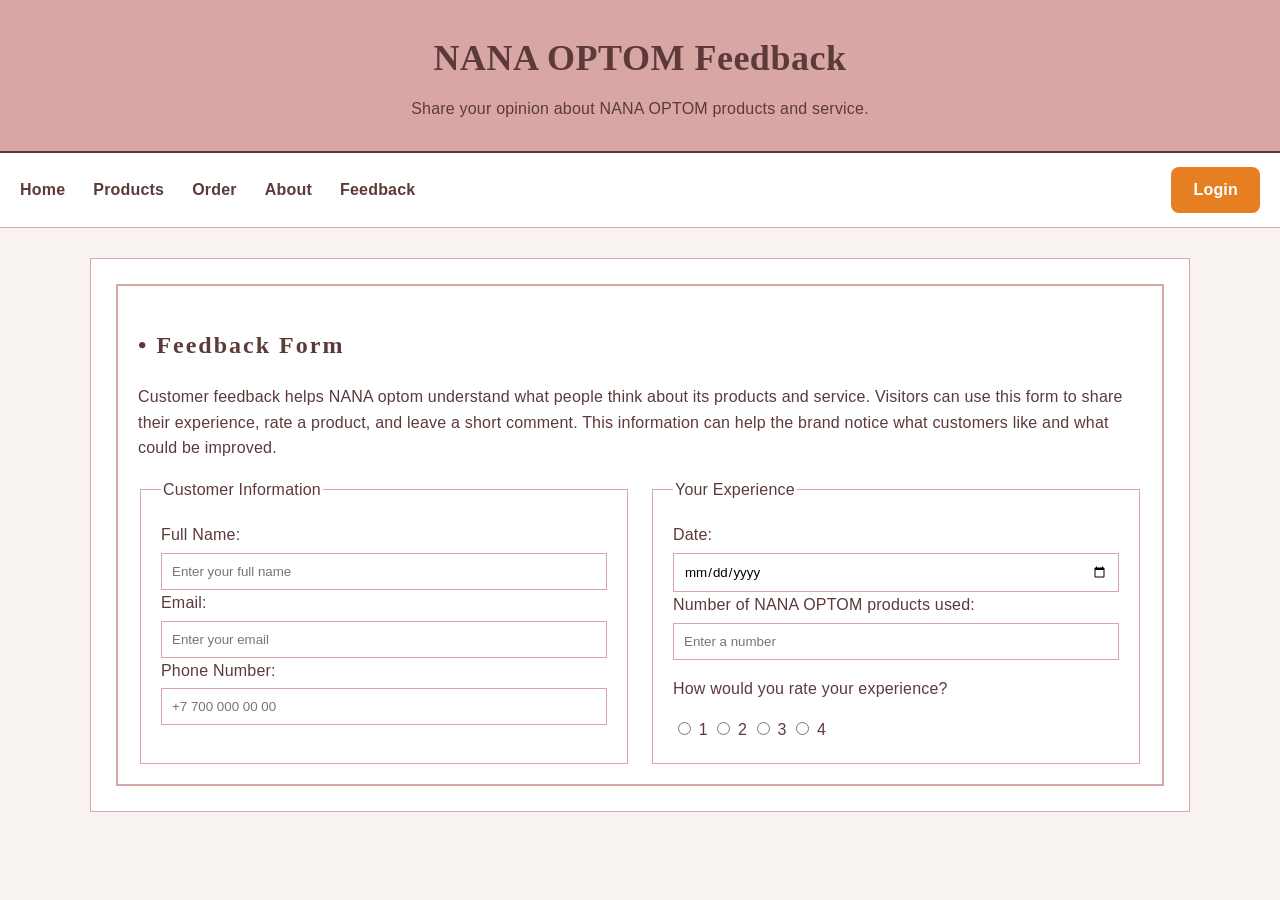
==== index.html @ 8cd92d70 "Add files via upload" ====
<!DOCTYPE html>
<!-- Author: Assiya Yesmagambet -->
<html lang="en">

<head>
    <meta charset="UTF-8">
    <meta name="description" content="Feedback page for NANA OPTOM cosmetics store">
    <meta name="author" content="Assiya Yesmagambet">
    <title>NANA OPTOM | Feedback</title>
    <link rel="stylesheet" href="css/base.css">
    <link rel="stylesheet" href="css/assiya.css">
    <!-- Write your own comment: internal style exists only to demonstrate the cascade. -->
    <style>
    .feedback-section {
        border-width: 2px;
    }
</style>
</head>

<body>

<header>
    <h1>NANA OPTOM Feedback</h1>
    <p>Share your opinion about NANA OPTOM products and service.</p>
</header>

<nav>
    <ul>
        <li><a href="index.html">Home</a></li>
        <li><a href="products.html">Products</a></li>
        <li><a href="order.html">Order</a></li>
        <li><a href="about.html">About</a></li>
        <li><a href="feedback.html">Feedback</a></li>
        <li class="login-link"><a href="login.html">Login</a></li>
    </ul>
</nav>
<!-- ID is appropriate because the feedback page main content is unique. -->
<main id="feedback-main">
    <!-- A section is used because the feedback form is a separate part of the page. -->
    <section class="feedback-section">
        <!-- Write your own comment: this inline style demonstrates an override in the cascade. -->
        <h2 style="letter-spacing: 2px;">Feedback Form</h2>
        <p>
            Customer feedback helps NANA optom understand what people think about its products and service.
            Visitors can use this form to share their experience, rate a product, and leave a short comment.
            This information can help the brand notice what customers like and what could be improved.
        </p>

        <form class="feedback-form" method="post" action="#">
            <!-- This form does not send data to a server yet because server-side handling has not been implemented. -->
            <!-- A fieldset is used to group related customer information inside the feedback form. -->
            <fieldset class="feedback-group">
                <legend>Customer Information</legend>
            

                <label for="feedback-name">Full Name:</label>
                <input type="text" id="feedback-name" name="feedback-name"
                        placeholder="Enter your full name" required>
                <br>

                <label for="feedback-email">Email:</label>
                <input type="email" id="feedback-email" name="feedback-email"
                        placeholder="Enter your email" required>
                <br>

                <label for="feedback-phone">Phone Number:</label>
                <input type="tel" id="feedback-phone" name="feedback-phone"
                        placeholder="+7 700 000 00 00">
            </fieldset>
            <fieldset class="feedback-group">
                <legend>Your Experience</legend>

                <label for="visit-date">Date:</label>
                <input type="date" id="visit-date" name="visit-date" required>
                <br>

                <label for="purchase-count">Number of NANA OPTOM products used:</label>
                <input type="number" id="purchase-count" name="purchase-count"
                        min="1" placeholder="Enter a number" required>
                <br>


                <p>How would you rate your experience?</p>

                <input type="radio" id="rating-1" name="rating" value="1" required>
                <label for="rating-1">1</label>

                <input type="radio" id="rating-2" name="rating" value="2">
                <label for="rating-2">2</label>

                <input type="radio" id="rating-3" name="rating" value="3">
                <label for="rating-3">3</label>

                <input type="radio" id="rating-4" name="rating" value="4">
                <label for="rating-4">4</label>
---- css/base.css ----
/*
NANA OPTOM COLOR PALETTE

#F8F3F0 - soft background for a clean cosmetics website.
#5C3A3A - dark color for headings and readable text.
#D9A6A6 - soft pink that matches the NANAOPTOM beauty theme.
rgb(255, 255, 255) - white for content areas.
black - used for strong text contrast.
*/

/* Universal selector matches every element.
   Border-box makes width calculations easier and predictable. */
* {
    box-sizing: border-box;
}

/* General page style */
body {
    margin: 0;
    background-color: #F8F3F0;
    color: #5C3A3A;

    font-family: Arial, Helvetica, sans-serif;
    font-size: 16px;
    font-weight: 400;
    line-height: 1.6;
    letter-spacing: 0.2px;
}

/* Shared header */
header {
    background-color: #D9A6A6;
    text-align: center;
    padding: 30px 20px;
    border-bottom: 2px solid #5C3A3A;
}

/* Second font family is used for headings */
h1,
h2,
h3 {
    font-family: Georgia, "Times New Roman", serif;
    font-weight: 600;
    letter-spacing: 0.5px;
}

header h1 {
    margin: 0;
    font-size: 36px;
}

header p {
    margin: 8px 0 0;
}

/* Navigation uses Flexbox because links are arranged in one row. */
nav {
    background-color: rgb(255, 255, 255);
    padding: 14px 20px;
    border-bottom: 1px solid #D9A6A6;
}

nav ul {
    list-style: none;
    margin: 0;
    padding: 0;

    display: flex;
    flex-direction: row;
    justify-content: center;
    align-items: center;
    gap: 28px;
}

nav a {
    color: #5C3A3A;
    text-decoration: none;
    font-weight: 600;
}

/* Pseudo-class: changes a navigation link when the mouse is over it. */
nav a:hover {
    color: black;
    text-decoration: underline;
}

/* Pseudo-class: makes keyboard focus visible. */
nav a:focus {
    outline: 2px solid #D9A6A6;
    outline-offset: 3px;
}

/* Descendant selector: matches the first list item inside navigation. */
nav li:first-child {
    font-weight: 700;
}

/* Shared main content */
main {
    width: 90%;
    max-width: 1100px;
    margin: 30px auto;
    padding: 25px;
    background-color: rgb(255, 255, 255);
    border: 1px solid #D9A6A6;
}

/* Adjacent sibling selector:
   matches a paragraph immediately after an h2. */
h2 + p {
    margin-top: 8px;
}

/* Grouping selector */
p,
li,
td,
th {
    line-height: 1.6;
}

/* Attribute selector:
   matches links that open in a new browser tab. */
a[target="_blank"] {
    font-weight: 600;
}

/* Shared image rules */
img {
    max-width: 100%;
    height: auto;
}

/* Shared footer */
footer {
    background-color: #5C3A3A;
    color: rgb(255, 255, 255);
    text-align: center;
    padding: 20px;
    margin-top: 30px;
}

footer p {
    margin: 5px 0;
}

footer a {
    color: rgb(255, 255, 255);
}

/* Pseudo-element adds a small decorative mark before h2 headings. */
h2::before {
    content: "• ";
}

/*
Margin collapse note:
Vertical margins of normal block elements can collapse.
Padding and borders on the main content help keep its spacing controlled.
*/
.login-link {
    margin-left: auto;
}

.login-link a {
    display: inline-block;
    padding: 10px 22px;
    background-color: #e67e22;
    color: white;
    border-radius: 8px;
    text-decoration: none;
}

.login-link a:hover {
    background-color: #c96816;
}
---- css/assiya.css ----
#about-main{
    max-width: 1100px;
    margin: 30px auto;
    padding: 25px;
}
.brand-story {
    padding: 20px;
    margin-bottom: 20px;
    border: 1px solid #D9A6A6;
    position: relative;
}

.brand-photo {
    padding: 15px;
    border: 1px solid #D9A6A6;
}

.order-steps-section {
    padding: 20px;
}

.symbol-section {
    padding: 20px;
}


.facts-section {
    padding: 20px;
}
.photo-gallery{
    display: grid;
    grid-template-columns: repeat(2, minmax(200px, 1fr));
    gap: 20px;
    justify-items: center;
}
#countries ol{
    display: flex;
    flex-direction: row;
    flex-wrap: wrap;
    gap: 10px;
}
#countries li{
    flex: 1 1 180px;
    padding: 8px;
}
#feedback-main{
    max-width: 1100px;
    margin: 30px auto;
    padding: 25px;
}
.feedback-section{
    padding: 20px;
    border: 1px solid #D9A6A6;
}
.feedback-form{
    display: grid;
    grid-template-columns: repeat(2, minmax(250px, 1fr));
    gap: 20px;
}
.feedback-group{
    padding: 20px;
    border: 1px solid #D9A6A6;
}
.feedback-group:nth-child(3){
    grid-column: 1 / -1;
}
.feedback-button{
    padding: 10px 20px;
    border: 1px solid #5C3A3A;
    cursor: pointer;
}
.feedback-group input[type="text"],
.feedback-group input[type="email"],
.feedback-group input[type="tel"],
.feedback-group input[type="date"],
.feedback-group input[type="number"],
.feedback-group select,
.feedback-group textarea{
    width: 100%;
    padding: 10px;
    margin-top: 5px;
    border: 1px solid #D9A6A6;
    font-family: Arial, Helvetica, sans-serif;
}
.feedback-group textarea{
    min-height: 100px;
}
.feedback-group input:focus,
.feedback-group select:focus,
.feedback-group textarea:focus{
    outline: 2px solid #D9A6A6;
    outline-offset: 2px;
}
.feedback-button:hover{
    background-color: #5C3A3A;
    color: rgb(255, 255, 255);
}
.brand-year{
    position: absolute;
    top: 10px;
    right: 10px;
    padding: 5px 10px;
}
.quick-links{
    position: fixed;
    bottom: 20px;
    right: 20px;
    padding: 10px;
    background-color: rgb(255, 255, 255);
    border: 1px solid #D9A6A6;
}
.brand-photo img{
    float: left;
    margin-right: 15px;
    margin-bottom: 10px;
}
.brand-photo figcaption{
    clear: both;
}
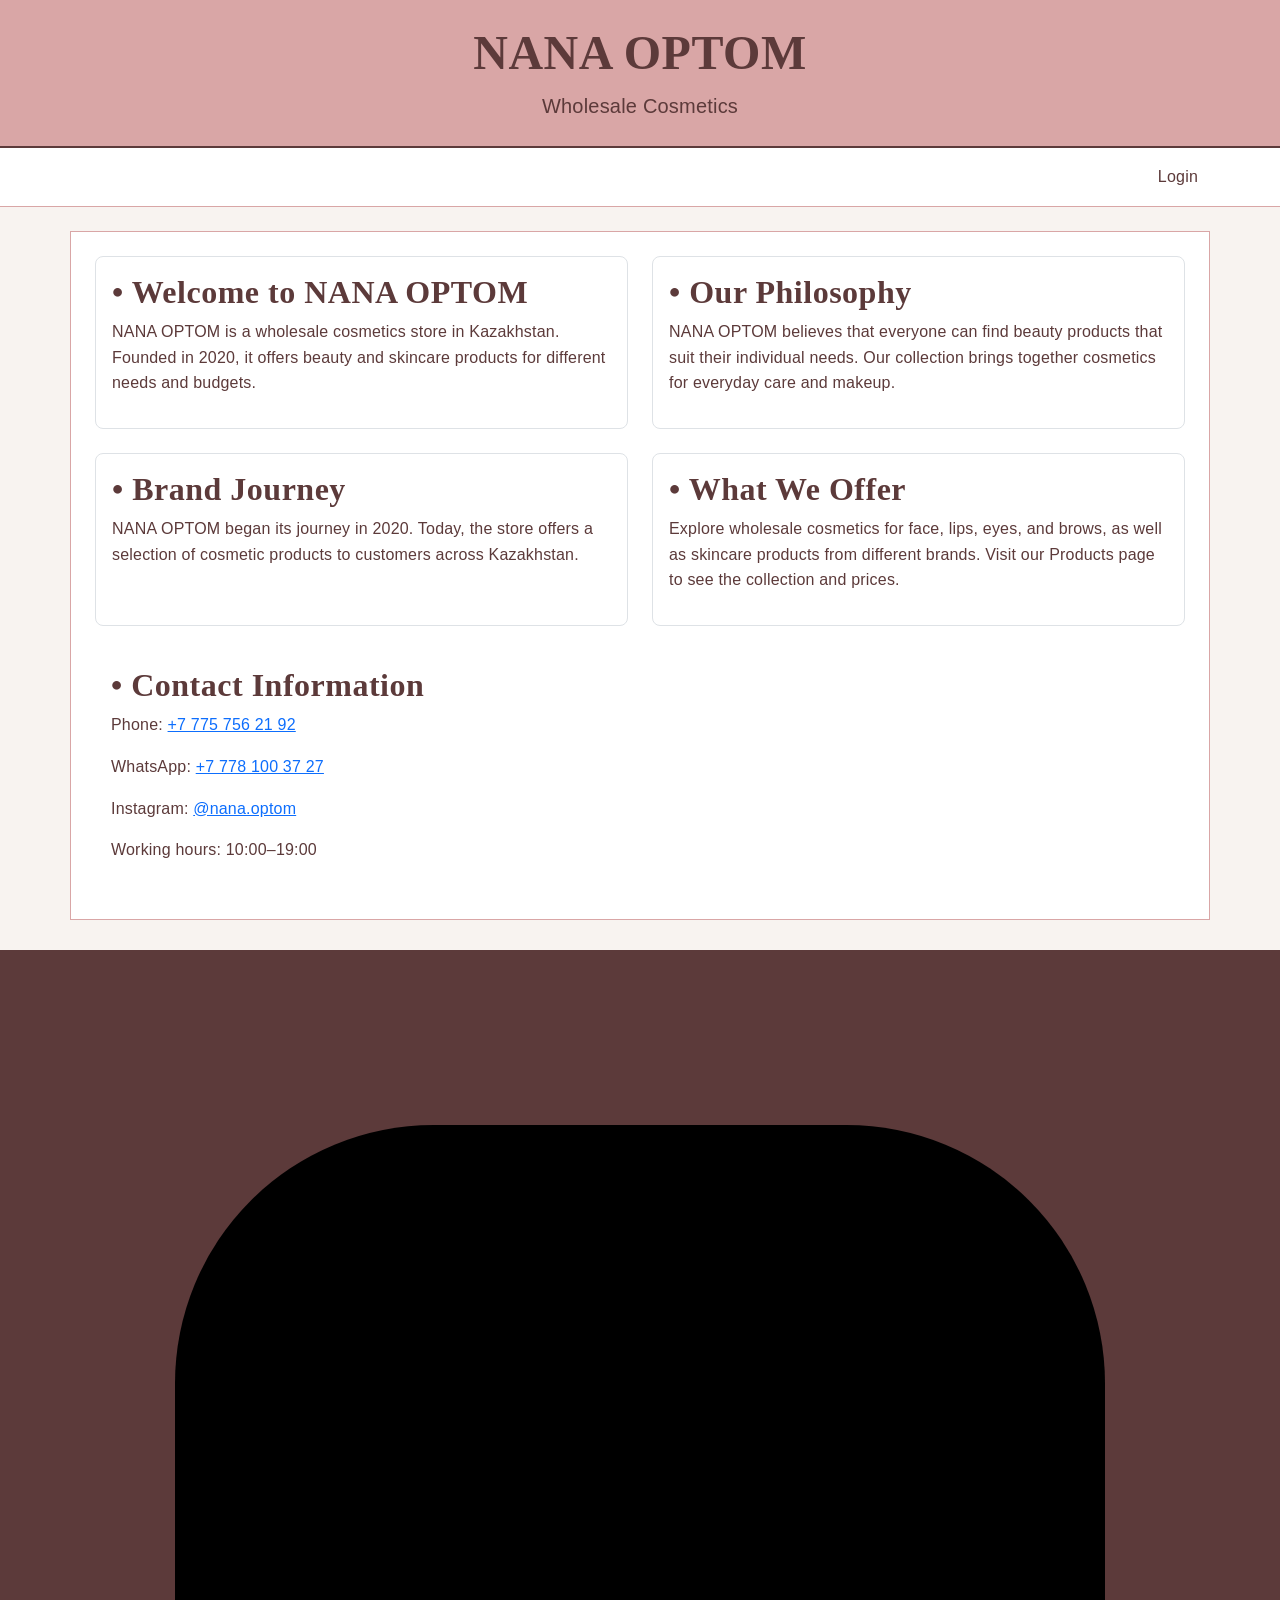
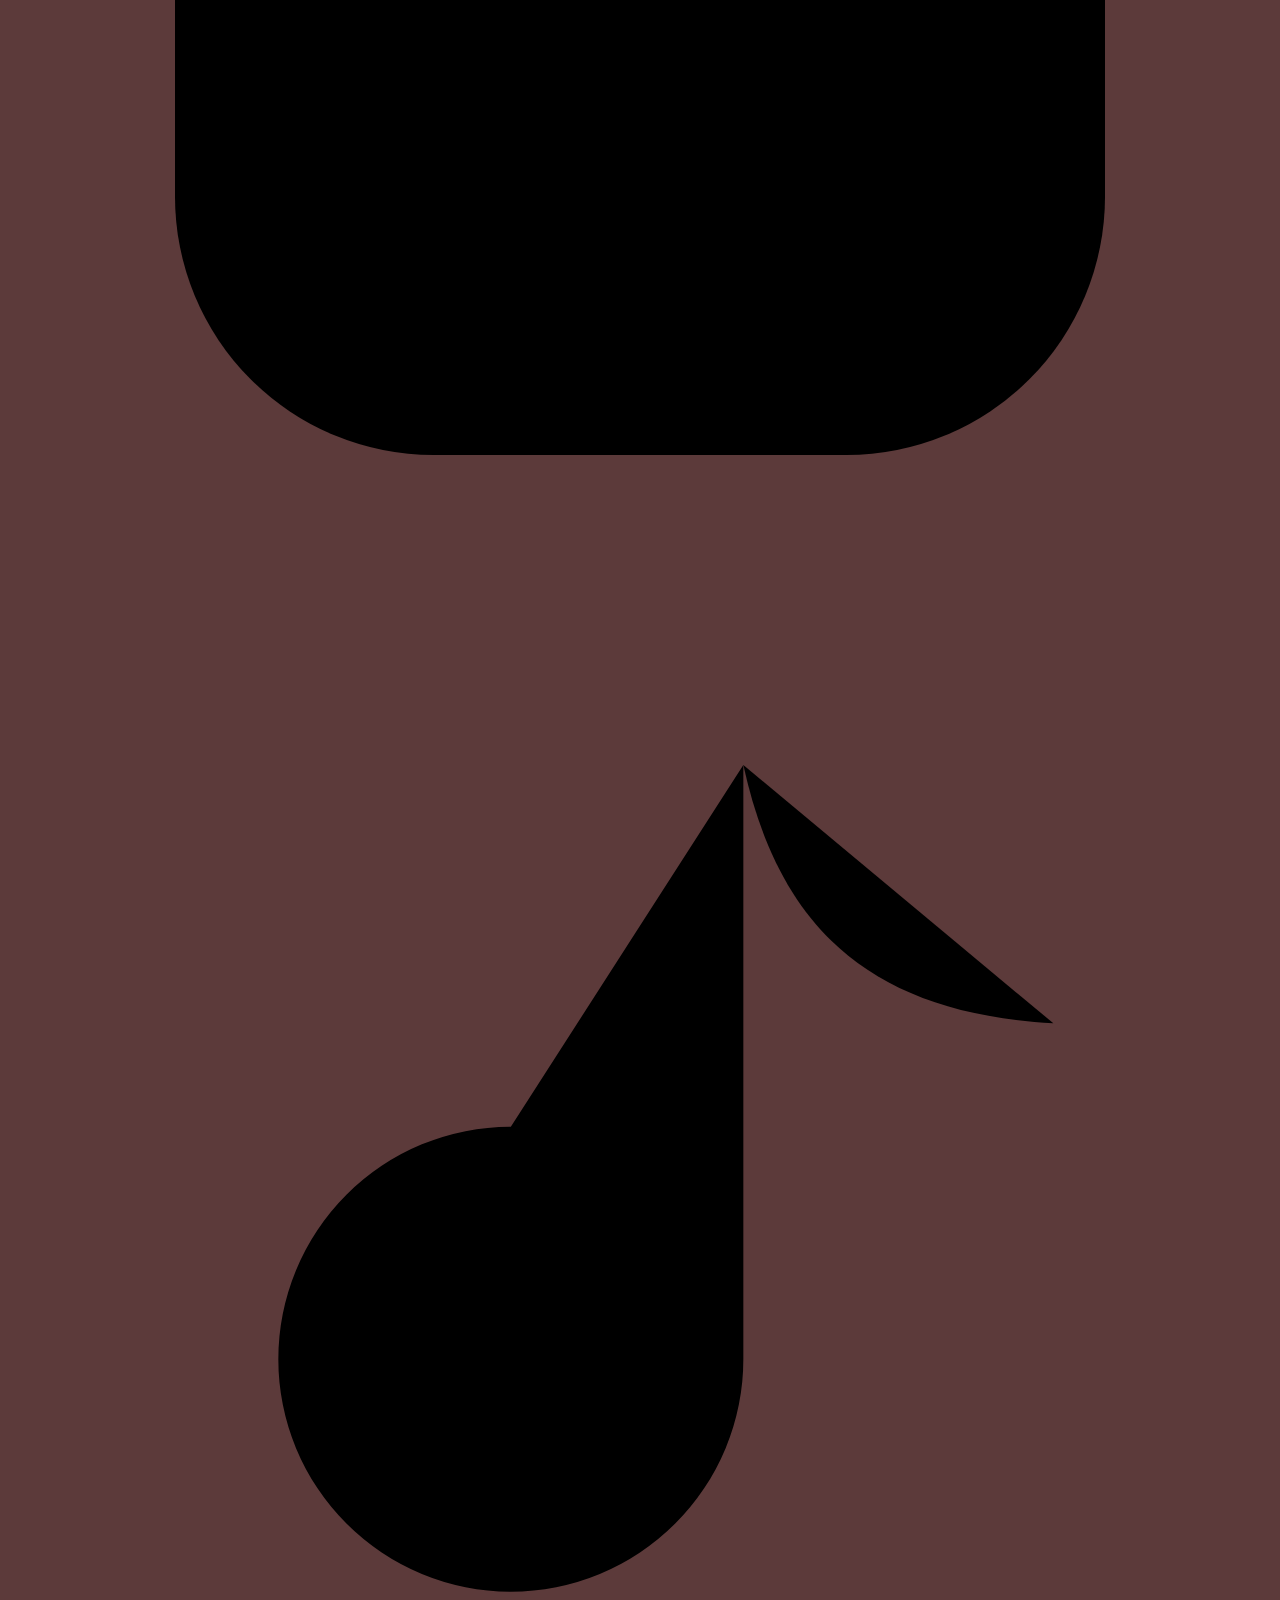
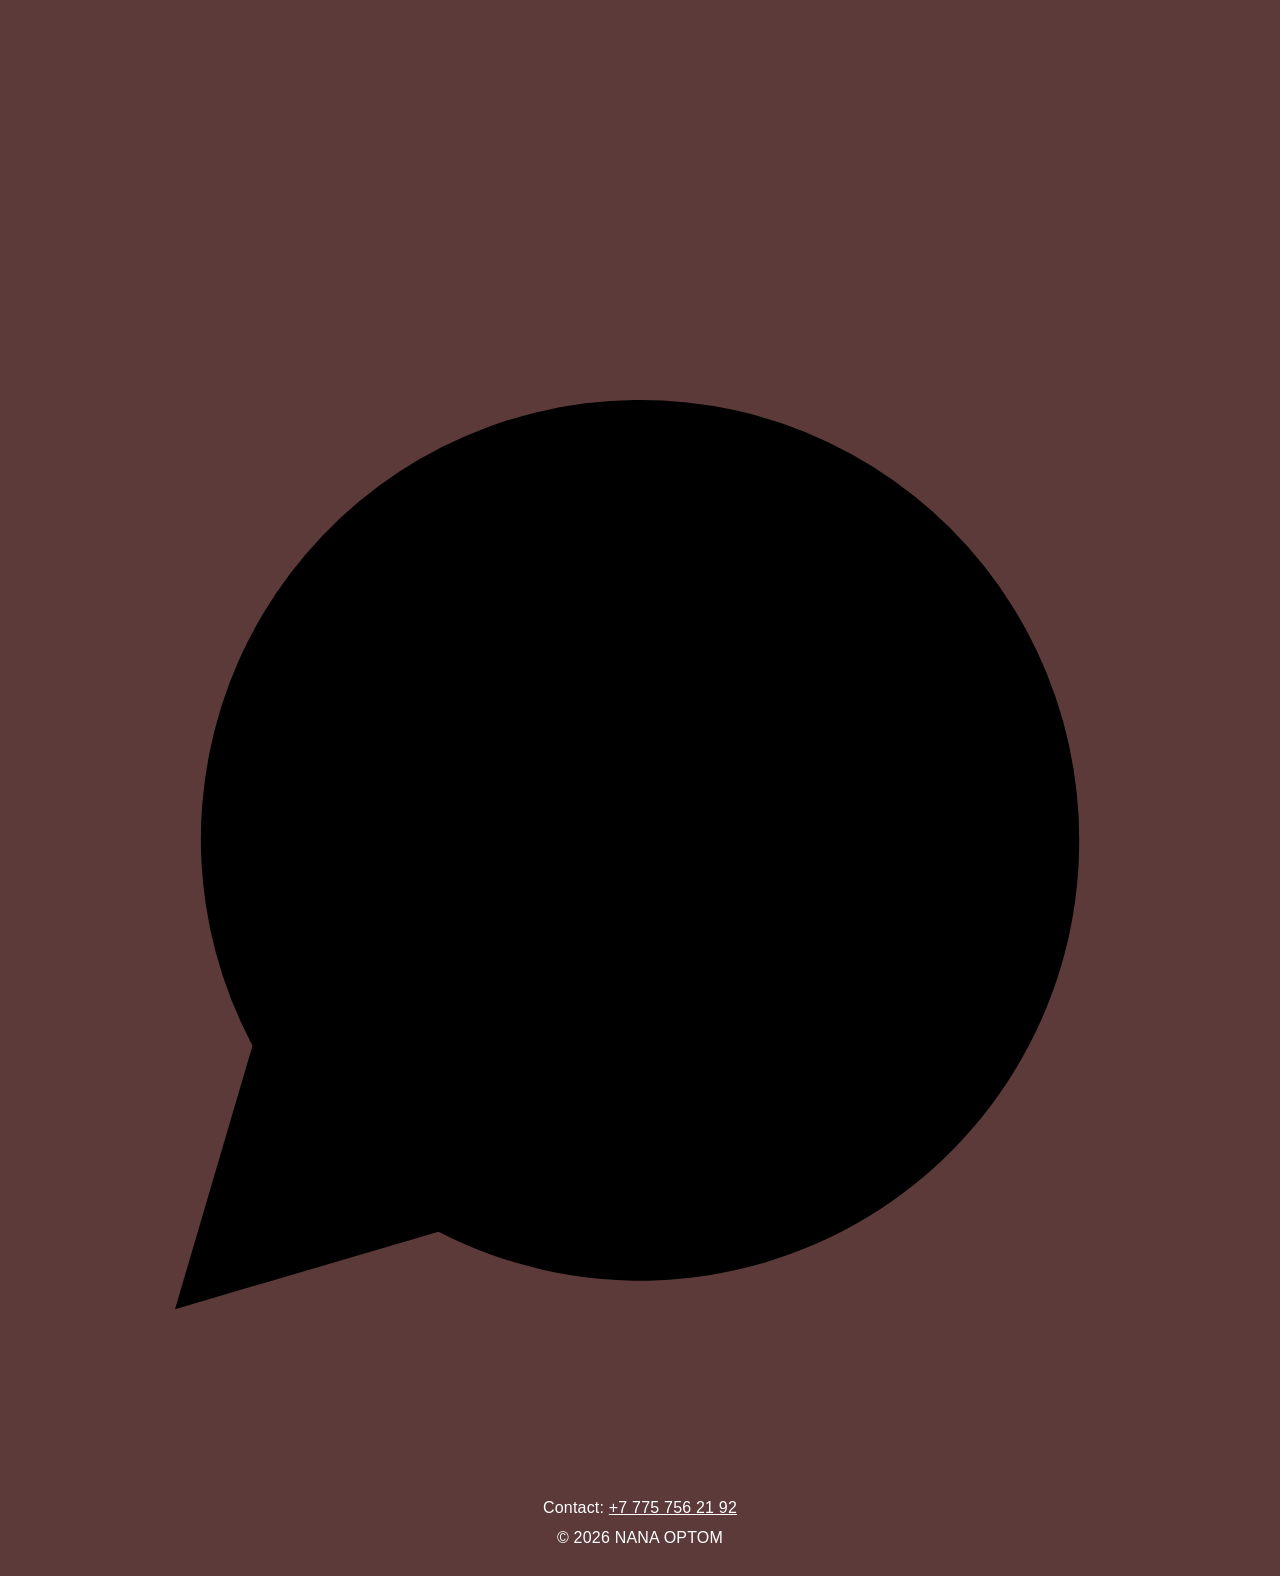
==== commit 27b75a17: "Update HTML for Assignment 3" ====
--- a/index.html
+++ b/index.html
@@ -1,95 +1,185 @@
+
 <!DOCTYPE html>
-<!-- Author: Assiya Yesmagambet -->
+<!-- Authors: Aida Khalila and Assiya Yesmagambet -->
 <html lang="en">
 
 <head>
     <meta charset="UTF-8">
-    <meta name="description" content="Feedback page for NANA OPTOM cosmetics store">
-    <meta name="author" content="Assiya Yesmagambet">
-    <title>NANA OPTOM | Feedback</title>
+    <meta name="viewport" content="width=device-width, initial-scale=1.0">
+    <meta name="description" content="NANA OPTOM wholesale cosmetics store">
+    <meta name="author" content="Aida Khalila and Assiya Yesmagambet">
+    <title>NANA OPTOM | Home</title>
+
+    <!-- Bootstrap 5.3.3 -->
+    <link href="https://cdn.jsdelivr.net/npm/bootstrap@5.3.3/dist/css/bootstrap.min.css" rel="stylesheet">
+
+    <!-- Custom CSS -->
     <link rel="stylesheet" href="css/base.css">
-    <link rel="stylesheet" href="css/assiya.css">
-    <!-- Write your own comment: internal style exists only to demonstrate the cascade. -->
-    <style>
-    .feedback-section {
-        border-width: 2px;
-    }
-</style>
 </head>
 
 <body>
 
-<header>
-    <h1>NANA OPTOM Feedback</h1>
-    <p>Share your opinion about NANA OPTOM products and service.</p>
+<header class="text-center py-4 px-3">
+    <h1 class="display-5 fw-bold">NANA OPTOM</h1>
+    <p class="lead mb-0">Wholesale Cosmetics</p>
 </header>
 
-<nav>
-    <ul>
-        <li><a href="index.html">Home</a></li>
-        <li><a href="products.html">Products</a></li>
-        <li><a href="order.html">Order</a></li>
-        <li><a href="about.html">About</a></li>
-        <li><a href="feedback.html">Feedback</a></li>
-        <li class="login-link"><a href="login.html">Login</a></li>
-    </ul>
+<!-- Bootstrap responsive navigation -->
+<nav class="navbar navbar-expand-lg navbar-dark">
+    <div class="container">
+
+        <a class="navbar-brand fw-bold" href="index.html">
+            NANA OPTOM
+        </a>
+
+        <button class="navbar-toggler"
+                type="button"
+                data-bs-toggle="collapse"
+                data-bs-target="#mainNavbar"
+                aria-controls="mainNavbar"
+                aria-expanded="false"
+                aria-label="Toggle navigation">
+            <span class="navbar-toggler-icon"></span>
+        </button>
+
+        <div class="collapse navbar-collapse" id="mainNavbar">
+            <ul class="navbar-nav ms-auto align-items-lg-center gap-lg-3">
+
+                <li class="nav-item">
+                    <a class="nav-link active" aria-current="page" href="index.html">Home</a>
+                </li>
+
+                <li class="nav-item">
+                    <a class="nav-link" href="products.html">Products</a>
+                </li>
+
+                <li class="nav-item">
+                    <a class="nav-link" href="order.html">Order</a>
+                </li>
+
+                <li class="nav-item">
+                    <a class="nav-link" href="about.html">About</a>
+                </li>
+
+                <li class="nav-item">
+                    <a class="nav-link" href="feedback.html">Feedback</a>
+                </li>
+
+            </ul>
+        </div>
+
+        <!-- Login remains visible outside the collapsed menu -->
+        <a class="nav-link login-link ms-3" href="login.html">Login</a>
+
+    </div>
 </nav>
-<!-- ID is appropriate because the feedback page main content is unique. -->
-<main id="feedback-main">
-    <!-- A section is used because the feedback form is a separate part of the page. -->
-    <section class="feedback-section">
-        <!-- Write your own comment: this inline style demonstrates an override in the cascade. -->
-        <h2 style="letter-spacing: 2px;">Feedback Form</h2>
-        <p>
-            Customer feedback helps NANA optom understand what people think about its products and service.
-            Visitors can use this form to share their experience, rate a product, and leave a short comment.
-            This information can help the brand notice what customers like and what could be improved.
-        </p>
 
-        <form class="feedback-form" method="post" action="#">
-            <!-- This form does not send data to a server yet because server-side handling has not been implemented. -->
-            <!-- A fieldset is used to group related customer information inside the feedback form. -->
-            <fieldset class="feedback-group">
-                <legend>Customer Information</legend>
-            
+<!-- Bootstrap container keeps content centered -->
+<main class="container my-4 p-4">
 
-                <label for="feedback-name">Full Name:</label>
-                <input type="text" id="feedback-name" name="feedback-name"
-                        placeholder="Enter your full name" required>
-                <br>
+    <!-- Bootstrap Grid: two columns on tablets and desktops -->
+    <div class="row g-4">
 
-                <label for="feedback-email">Email:</label>
-                <input type="email" id="feedback-email" name="feedback-email"
-                        placeholder="Enter your email" required>
-                <br>
+        <div class="col-12 col-md-6">
+            <section class="h-100 p-3 border rounded-3">
+                <h2>Welcome to NANA OPTOM</h2>
+                <p>
+                    NANA OPTOM is a wholesale cosmetics store in Kazakhstan.
+                    Founded in 2020, it offers beauty and skincare products
+                    for different needs and budgets.
+                </p>
+            </section>
+        </div>
 
-                <label for="feedback-phone">Phone Number:</label>
-                <input type="tel" id="feedback-phone" name="feedback-phone"
-                        placeholder="+7 700 000 00 00">
-            </fieldset>
-            <fieldset class="feedback-group">
-                <legend>Your Experience</legend>
+        <div class="col-12 col-md-6">
+            <section class="h-100 p-3 border rounded-3">
+                <h2>Our Philosophy</h2>
+                <p>
+                    NANA OPTOM believes that everyone can find beauty products
+                    that suit their individual needs. Our collection brings
+                    together cosmetics for everyday care and makeup.
+                </p>
+            </section>
+        </div>
 
-                <label for="visit-date">Date:</label>
-                <input type="date" id="visit-date" name="visit-date" required>
-                <br>
+        <div class="col-12 col-md-6">
+            <section class="h-100 p-3 border rounded-3">
+                <h2>Brand Journey</h2>
+                <p>
+                    NANA OPTOM began its journey in 2020.
+                    Today, the store offers a selection of cosmetic products
+                    to customers across Kazakhstan.
+                </p>
+            </section>
+        </div>
 
-                <label for="purchase-count">Number of NANA OPTOM products used:</label>
-                <input type="number" id="purchase-count" name="purchase-count"
-                        min="1" placeholder="Enter a number" required>
-                <br>
+        <div class="col-12 col-md-6">
+            <section class="h-100 p-3 border rounded-3">
+                <h2>What We Offer</h2>
+                <p>
+                    Explore wholesale cosmetics for face, lips, eyes, and brows,
+                    as well as skincare products from different brands.
+                    Visit our Products page to see the collection and prices.
+                </p>
+            </section>
+        </div>
 
+    </div>
 
-                <p>How would you rate your experience?</p>
+    <!-- Contact information -->
+    <section class="mt-4 p-3">
+        <h2>Contact Information</h2>
 
-                <input type="radio" id="rating-1" name="rating" value="1" required>
-                <label for="rating-1">1</label>
+        <p>Phone: <a href="tel:+77757562192">+7 775 756 21 92</a></p>
+        <p>WhatsApp: <a href="https://wa.me/77781003727">+7 778 100 37 27</a></p>
+        <p>Instagram: <a href="https://www.instagram.com/nana.optom/">@nana.optom</a></p>
+        <p>Working hours: 10:00–19:00</p>
+    </section>
 
-                <input type="radio" id="rating-2" name="rating" value="2">
-                <label for="rating-2">2</label>
+</main>
 
-                <input type="radio" id="rating-3" name="rating" value="3">
-                <label for="rating-3">3</label>
+<footer>
+    <div class="footer-social">
 
-                <input type="radio" id="rating-4" name="rating" value="4">
-                <label for="rating-4">4</label>+        <!-- Instagram -->
+        <a href="https://www.instagram.com/nana.optom/"
+           target="_blank" rel="noopener noreferrer"
+           aria-label="Instagram" title="Instagram">
+            <svg viewBox="0 0 24 24" aria-hidden="true">
+                <rect x="3" y="3" width="18" height="18" rx="5"></rect>
+                <circle cx="12" cy="12" r="4"></circle>
+                <circle cx="17.5" cy="6.5" r="1" class="icon-dot"></circle>
+            </svg>
+        </a>
+
+        <!-- TikTok -->
+        <a href="https://www.tiktok.com/@nana.optom?_r=1&amp;_t=ZS-9A1kYobpDSX"
+           target="_blank" rel="noopener noreferrer"
+           aria-label="TikTok" title="TikTok">
+            <svg viewBox="0 0 24 24" aria-hidden="true">
+                <path d="M14 3v11.5a4.5 4.5 0 1 1-4.5-4.5"></path>
+                <path d="M14 3c.7 3.2 2.5 4.8 6 5"></path>
+            </svg>
+        </a>
+
+        <!-- WhatsApp -->
+        <a href="https://wa.me/77781003727"
+           target="_blank" rel="noopener noreferrer"
+           aria-label="WhatsApp" title="WhatsApp">
+            <svg viewBox="0 0 24 24" aria-hidden="true">
+                <path d="M20.5 11.5a8.5 8.5 0 0 1-12.4 7.5L3 20.5l1.5-5.1A8.5 8.5 0 1 1 20.5 11.5Z"></path>
+                <path d="M8.5 8.5c.5 3 3 5.5 6 6l1.5-1.5"></path>
+            </svg>
+        </a>
+
+    </div>
+
+    <p>Contact: <a href="tel:+77757562192">+7 775 756 21 92</a></p>
+    <p>&copy; 2026 NANA OPTOM</p>
+</footer>
+
+<!-- Bootstrap 5.3.3 JavaScript bundle -->
+<script src="https://cdn.jsdelivr.net/npm/bootstrap@5.3.3/dist/js/bootstrap.bundle.min.js"></script>
+
+</body>
+</html>
